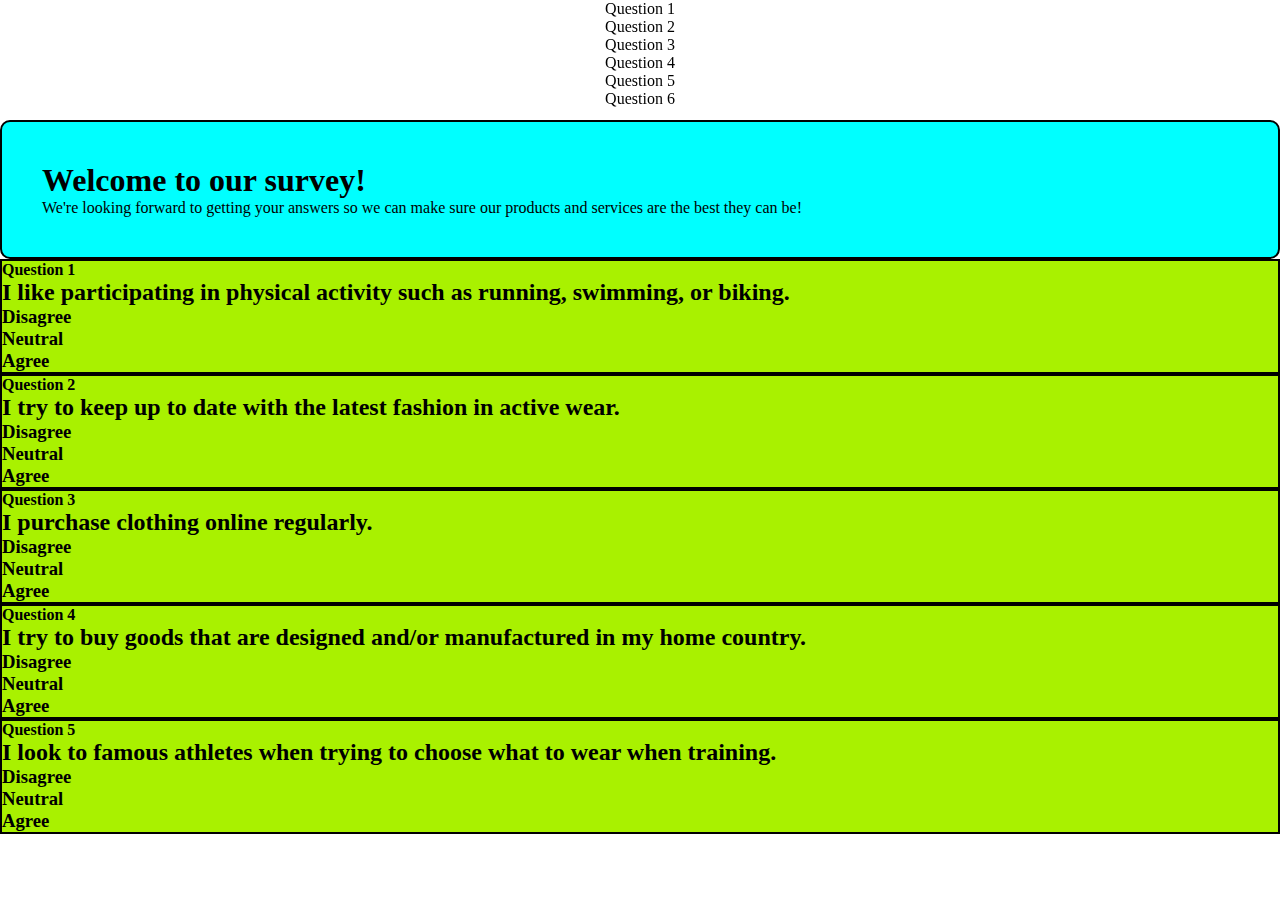
==== experiment-1-day-6/index.html @ 20fcea51 "day-6" ====
<!DOCTYPE html>
<html>
<head>
  <title>Please Participate in Our Survey!</title>
  <link href="https://fonts.googleapis.com/css?family=Oswald:300,700|Varela+Round" rel="stylesheet">
  <link rel="stylesheet" href="style.css">
</head>
<body>

  <header>
    <ul>
      <li>Question 1</li>
      <li>Question 2</li>
      <li>Question 3</li>
      <li>Question 4</li>
      <li>Question 5</li>
      <li>Question 6</li>
    </ul>
  </header>
  
  <div class="welcome">
    <h1>Welcome to our survey!</h1>
    <p>We're looking forward to getting your answers so we can make sure our products and services are the best they can be!</p>
  </div>

  <div class="question">
    <h4>Question 1</h4>
    <h2>I like participating in physical activity such as running, swimming, or biking.</h2>

    <div class="answer">
      <h3>Disagree</h3>
    </div>

    <div class="answer">
      <h3>Neutral</h3>
    </div>

    <div class="answer">
      <h3>Agree</h3>
    </div>
  </div>

  <div class="question">
    <h4>Question 2</h4>
    <h2>I try to keep up to date with the latest fashion in active wear.</h2>

    <div class="answer">
      <h3>Disagree</h3>
    </div>

    <div class="answer">
      <h3>Neutral</h3>
    </div>

    <div class="answer">
      <h3>Agree</h3>
    </div>
  </div>

  <div class="question">
    <h4>Question 3</h4>
    <h2>I purchase clothing online regularly.</h2>

    <div class="answer">
      <h3>Disagree</h3>
    </div>

    <div class="answer">
      <h3>Neutral</h3>
    </div>

    <div class="answer">
      <h3>Agree</h3>
    </div>
  </div>

  <div class="question">
    <h4>Question 4</h4>
    <h2>I try to buy goods that are designed and/or manufactured in my home country.</h2>

    <div class="answer">
      <h3>Disagree</h3>
    </div>

    <div class="answer">
      <h3>Neutral</h3>
    </div>

    <div class="answer">
      <h3>Agree</h3>
    </div>
  </div>

  <div class="question">
    <h4>Question 5</h4>
    <h2>I look to famous athletes when trying to choose what to wear when training.</h2>

    <div class="answer">
      <h3>Disagree</h3>
    </div>

    <div class="answer">
      <h3>Neutral</h3>
    </div>

    <div class="answer">
      <h3>Agree</h3>
    </div>
  </div>

</body>
</html>
---- experiment-1-day-6/style.css ----
*
{
    padding: 0px;
    margin: 0px;
}

header{

    position: fixed;
    width: 100%;
    text-align: center;
    
}
.welcome{
    border: 2px solid black;
    position: relative;
    padding: 40px;
    top: 120px;
    background-color: aqua;
    border-radius: 10px;
}

.question{

    position: relative;
    top: 120px;
    border: 2px solid black;
    background-color: rgb(169, 241, 0);



}
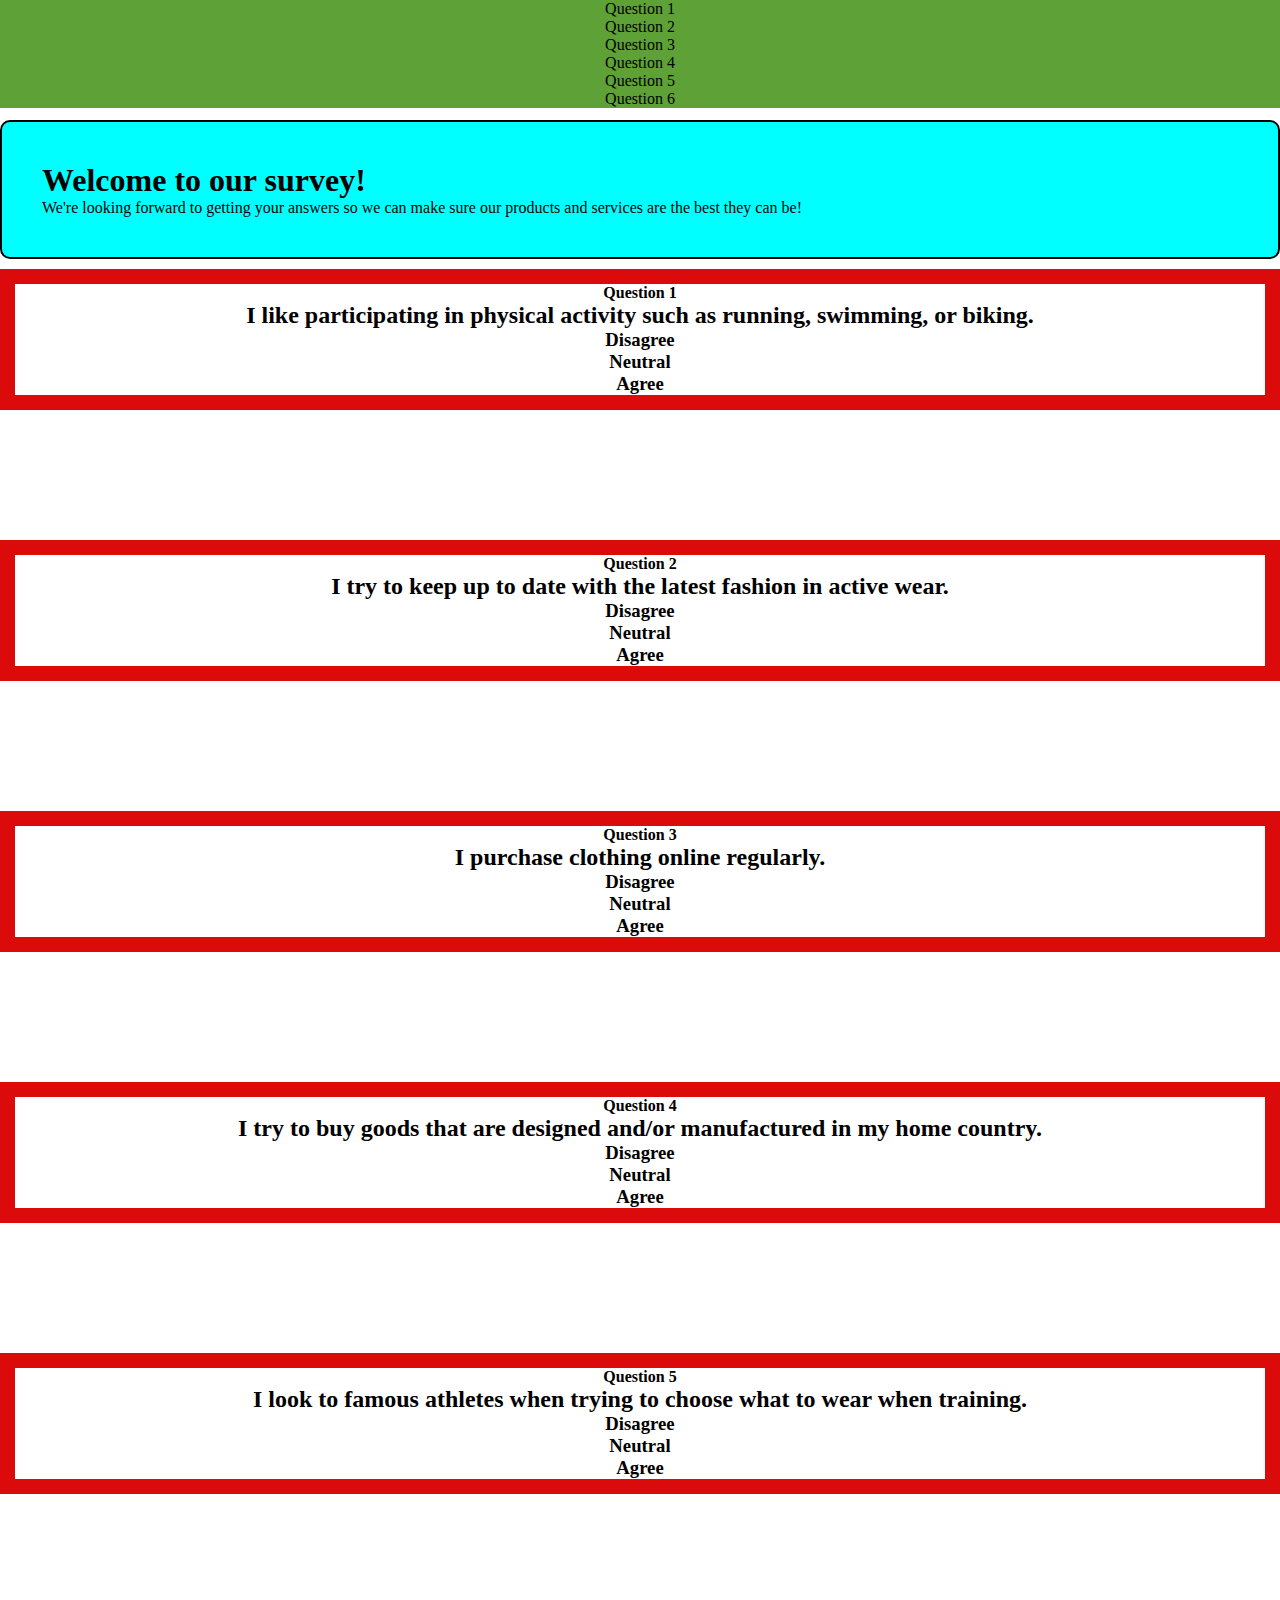
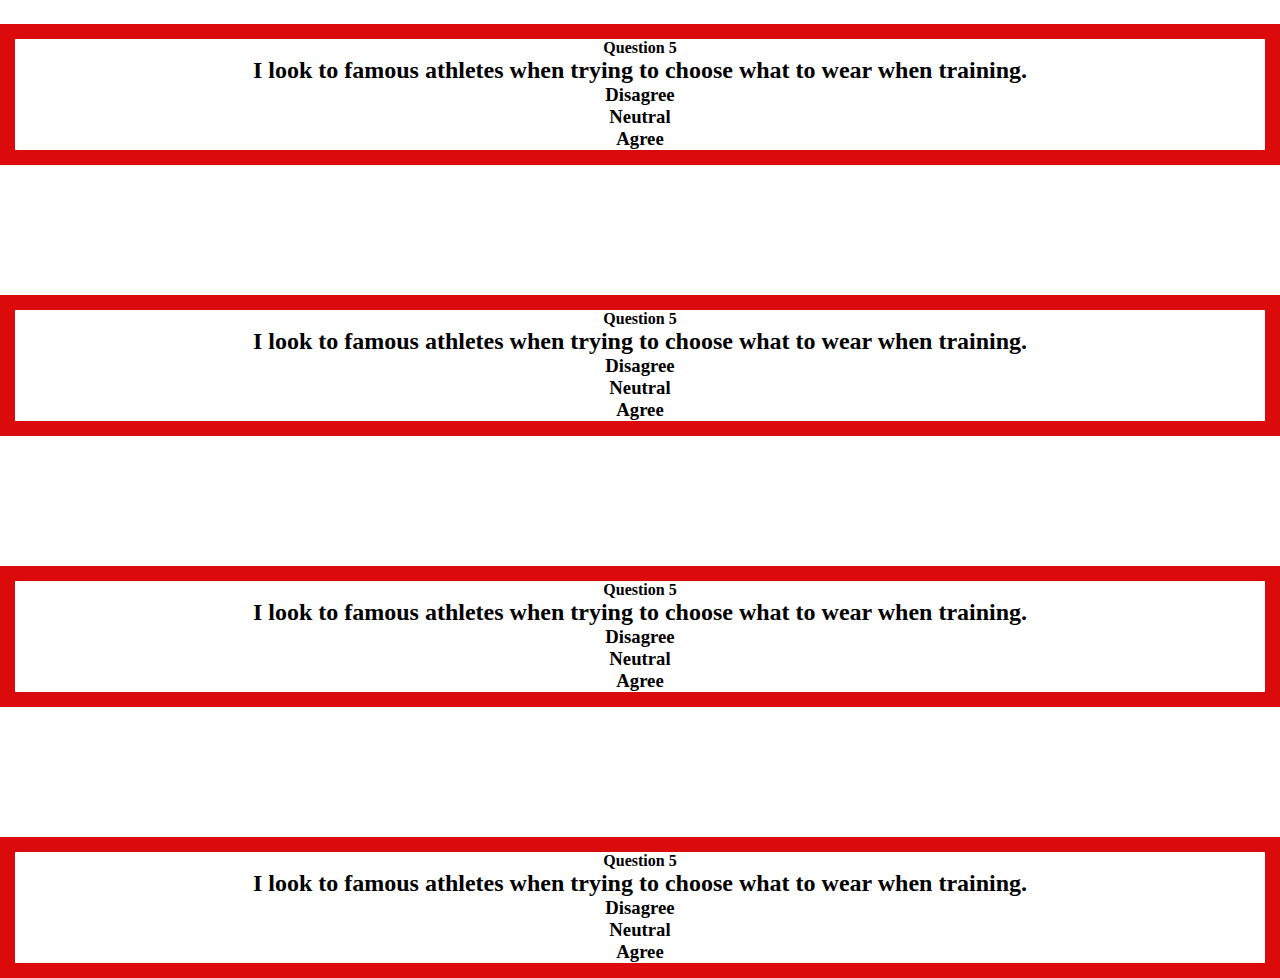
==== commit f40791d4: "#day-6" ====
--- a/experiment-1-day-6/index.html
+++ b/experiment-1-day-6/index.html
@@ -6,6 +6,7 @@
   <link rel="stylesheet" href="style.css">
 </head>
 <body>
+
 
   <header>
     <ul>
@@ -107,6 +108,70 @@
       <h3>Agree</h3>
     </div>
   </div>
+  <div class="question">
+    <h4>Question 5</h4>
+    <h2>I look to famous athletes when trying to choose what to wear when training.</h2>
+
+    <div class="answer">
+      <h3>Disagree</h3>
+    </div>
+
+    <div class="answer">
+      <h3>Neutral</h3>
+    </div>
+
+    <div class="answer">
+      <h3>Agree</h3>
+    </div>
+  </div>
+  <div class="question">
+    <h4>Question 5</h4>
+    <h2>I look to famous athletes when trying to choose what to wear when training.</h2>
+
+    <div class="answer">
+      <h3>Disagree</h3>
+    </div>
+
+    <div class="answer">
+      <h3>Neutral</h3>
+    </div>
+
+    <div class="answer">
+      <h3>Agree</h3>
+    </div>
+  </div>
+  <div class="question">
+    <h4>Question 5</h4>
+    <h2>I look to famous athletes when trying to choose what to wear when training.</h2>
+
+    <div class="answer">
+      <h3>Disagree</h3>
+    </div>
+
+    <div class="answer">
+      <h3>Neutral</h3>
+    </div>
+
+    <div class="answer">
+      <h3>Agree</h3>
+    </div>
+  </div>
+    <div class="question">
+    <h4>Question 5</h4>
+    <h2>I look to famous athletes when trying to choose what to wear when training.</h2>
+
+    <div class="answer">
+      <h3>Disagree</h3>
+    </div>
+
+    <div class="answer">
+      <h3>Neutral</h3>
+    </div>
+
+    <div class="answer">
+      <h3>Agree</h3>
+    </div>
+  </div>
 
 </body>
 </html>--- a/experiment-1-day-6/style.css
+++ b/experiment-1-day-6/style.css
@@ -2,6 +2,7 @@
 {
     padding: 0px;
     margin: 0px;
+    
 }
 
 header{
@@ -9,6 +10,8 @@
     position: fixed;
     width: 100%;
     text-align: center;
+    background-color: rgb(94, 161, 54);
+    z-index: 100;
     
 }
 .welcome{
@@ -20,13 +23,23 @@
     border-radius: 10px;
 }
 
-.question{
-
+.question {
+    text-align: center;
+    position: sticky;
+    top: 120px;
+    margin-top: 130px;
+    border: 15px solid #db0b0b;
+    background-color: white;
+  }
+.name{
+    position: absolute;
+    background-color: cadetblue;
+    /* text-align: center; */
+    right: 0px;
+    /* left: 0px;
+    /* bottom: 0px; */ 
+    z-index: 1000;
+}
+.inside-name{
     position: relative;
-    top: 120px;
-    border: 2px solid black;
-    background-color: rgb(169, 241, 0);
-
-
-
 }